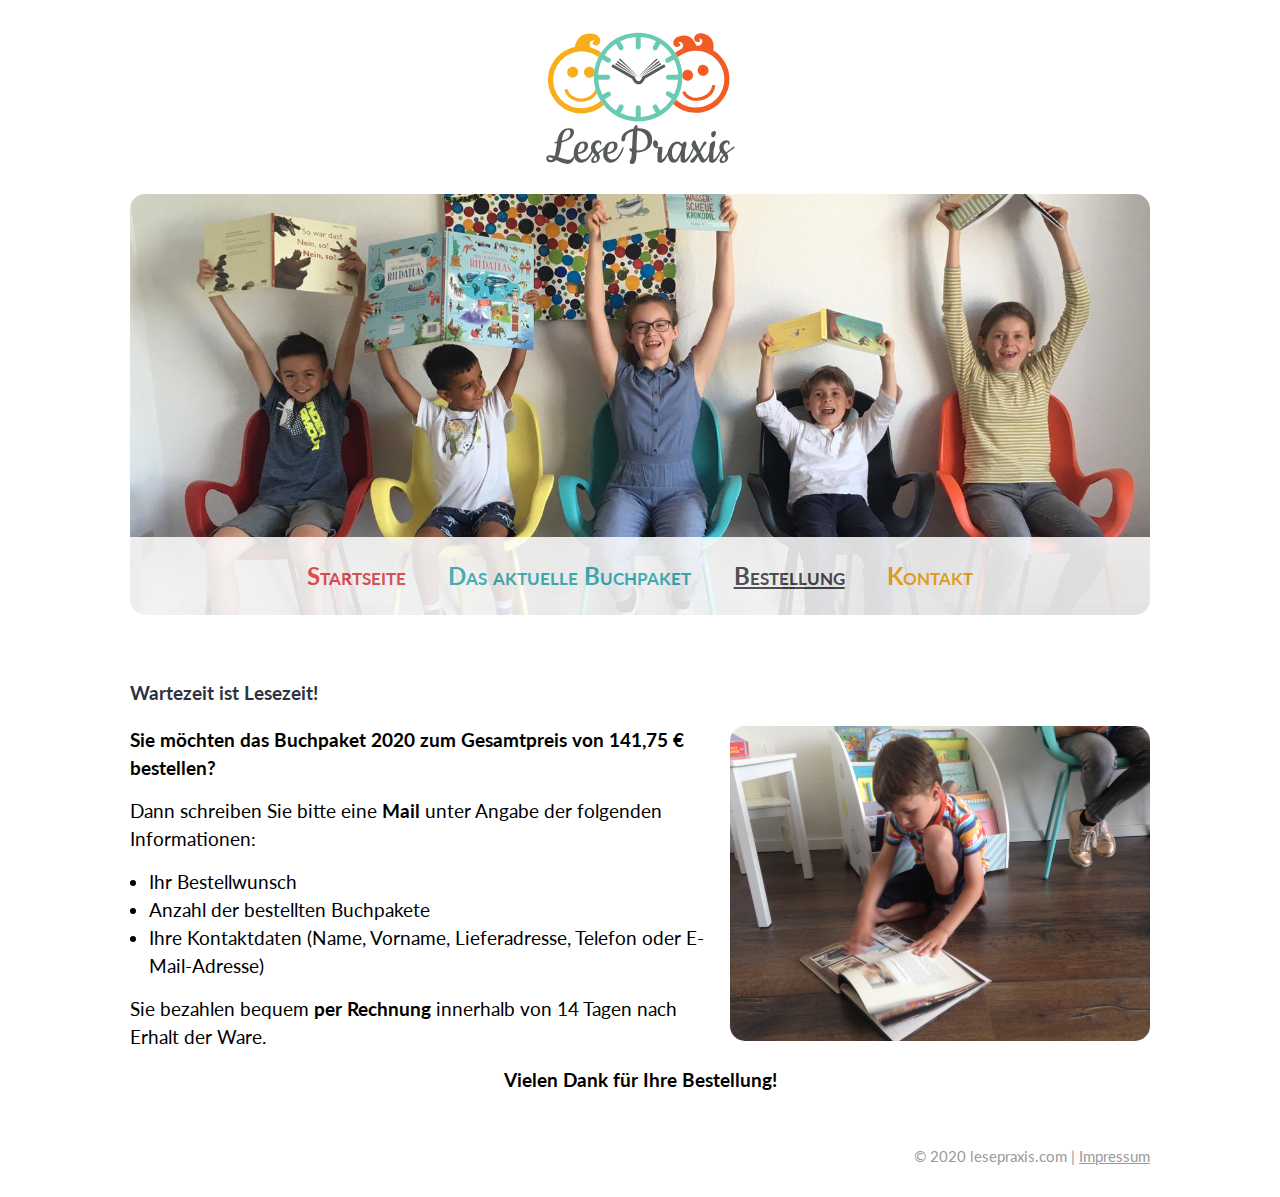
==== bestellung.html @ 097628d7 "Erste Version" ====
<!DOCTYPE html> <html> <head> <meta charset="UTF-8"/> <meta name="viewport" content="width=device-width, initial-scale=1.0"> <title>Bestellung | Lesepraxis - Wartezeit ist Lesezeit!</title> <link href="https://fonts.googleapis.com/css?family=Mali:700&display=swap" rel="stylesheet"> <link href="https://fonts.googleapis.com/css?family=Lato:400,700&display=swap" rel="stylesheet"> <link href="style.css" rel="stylesheet" type="text/css"/> <style type="text/css"></style> <script src="https://ajax.googleapis.com/ajax/libs/jquery/3.4.1/jquery.min.js"></script> <script src="main.js" type="text/javascript"></script> </head> <body> <div id="banner"><img style="width: 200px" src="assets/img/logo.svg"/></div> <div id="menu-image"> <img src="assets/img/bestellung.png"/> <div id="menu"> <ul> <li><a style="color: #e1464a" href="index.html">Startseite</a></li> <li><a style="color: #36b1b9" href="buchpaket.html">Das aktuelle Buchpaket</a></li> <li><a style="text-decoration: underline;color: #444" href="bestellung.html">Bestellung</a></li> <li><a style="color: #f9ad1a" href="kontakt.html">Kontakt</a></li> </ul> </div> </div> <div id="content" class="black"> <h1>Wartezeit ist Lesezeit!</h1> <img style="float:right; max-width: 420px; margin-left: 1em" src="assets/img/bestellung-0.jpg"/> <p><b>Sie möchten das Buchpaket 2020 zum Gesamtpreis von 141,75&nbsp;€ bestellen?</b></p> <p>Dann schreiben Sie bitte eine <b>Mail</b> unter Angabe der folgenden Informationen: <ul> <li>Ihr Bestellwunsch</li> <li>Anzahl der bestellten Buchpakete</li> <li>Ihre Kontaktdaten (Name, Vorname, Lieferadresse, Telefon oder E-Mail-Adresse)</li> </ul> </p> <p>Sie bezahlen bequem <b>per Rechnung</b> innerhalb von 14 Tagen nach Erhalt der Ware.</p> <p style="text-align:center"><b>Vielen Dank für Ihre Bestellung!</b></p> </div> <div id="footer">© 2020 lesepraxis.com | <a href="kontakt.html">Impressum</a></div> </body> </html>
---- style.css ----
*{font-family:'Lato',sans-serif;font-size:14pt;padding:0;margin:0;line-height:1.5;text-align:left}.container{display:flex;flex-wrap:wrap;flex-direction:row;padding:30px;background-position:50% 70%;background-size:cover;flex-grow:1;padding:17em 1em 0;flex-direction:row-reverse;box-shadow:inset 8px -8px 20px -1px #d5d2d2}.container p{font-size:18pt;font-family:'Mali',cursive;font-weight:700;color:#ddd;text-shadow:0 0 9px #000}#banner{padding:30px 0 20px 0;text-align:center}#menu-image{display:inline-block;max-width:1020px;position:relative;line-height:0;margin-bottom:60px}#menu{width:100%;background-color:#fff;opacity:.85;text-align:right;position:absolute;bottom:0}#menu li{list-style:none;display:inline;margin:0 1em}#menu li a{font-size:18pt;font-weight:700;padding:21px 0;display:inline-block;font-variant:small-caps;text-decoration:none}#menu a{color:#e9d96a;text-decoration:none}#content,#footer{max-width:1020px;margin:auto;padding-bottom:2em}.content-container{display:flex;flex-wrap:wrap;justify-content:center;padding:0 1em}body{background-color:#fff;text-align:center}div.img{max-width:500px;padding:.62em}div.text{max-width:523px}div.img,.content-container>div.text{padding:.62em}div.img img{margin-top:6px}.content-container p,.content-container li{max-width:500px;margin-bottom:1em}li{margin-left:1em}.red h2,.red a{color:#e1464a}.swap{flex-direction:row-reverse}.red{background-color:#fff}.first{background-color:#fff}.first h2{color:#830b15}.blue h1,.blue h2{color:#26a1a9}.black{flex-direction:row-reverse}.black h2{color:#1f2231}.orange h1,.orange h2,.orange a{color:#e99d0a}.black h1,.black h2{color:#2f3241}img{width:100%}h1,h2{margin-top:.2em;margin-bottom:1em}p{margin-bottom:.8em}ul{margin-left:0;text-align:center}.button{margin:auto;margin-top:2em;width:200px;background-color:#36b1b9;border-radius:5px;box-shadow:0 1px 3px #000}.button.red{background-color:#d1363a}.button:hover{background-color:#fff}.button:hover a{color:#333}.button a{text-align:center;font-family:'Mali',cursive;color:#eee;text-decoration:none;display:block;padding:1em 0}img{border-radius:15px}.book{display:flow-root}.book img{float:left;max-width:200px;max-height:200px;object-fit:contain;object-position:0;margin:0 1em 1em 0;border-radius:0}.author{margin-left:.5em;font-style:italic}.author,.publisher,.year{font-size:70%}.year{margin-left:1em}#more-why{display:none}#footer{text-align:right}#footer,#footer a{font-size:11pt;color:#999}
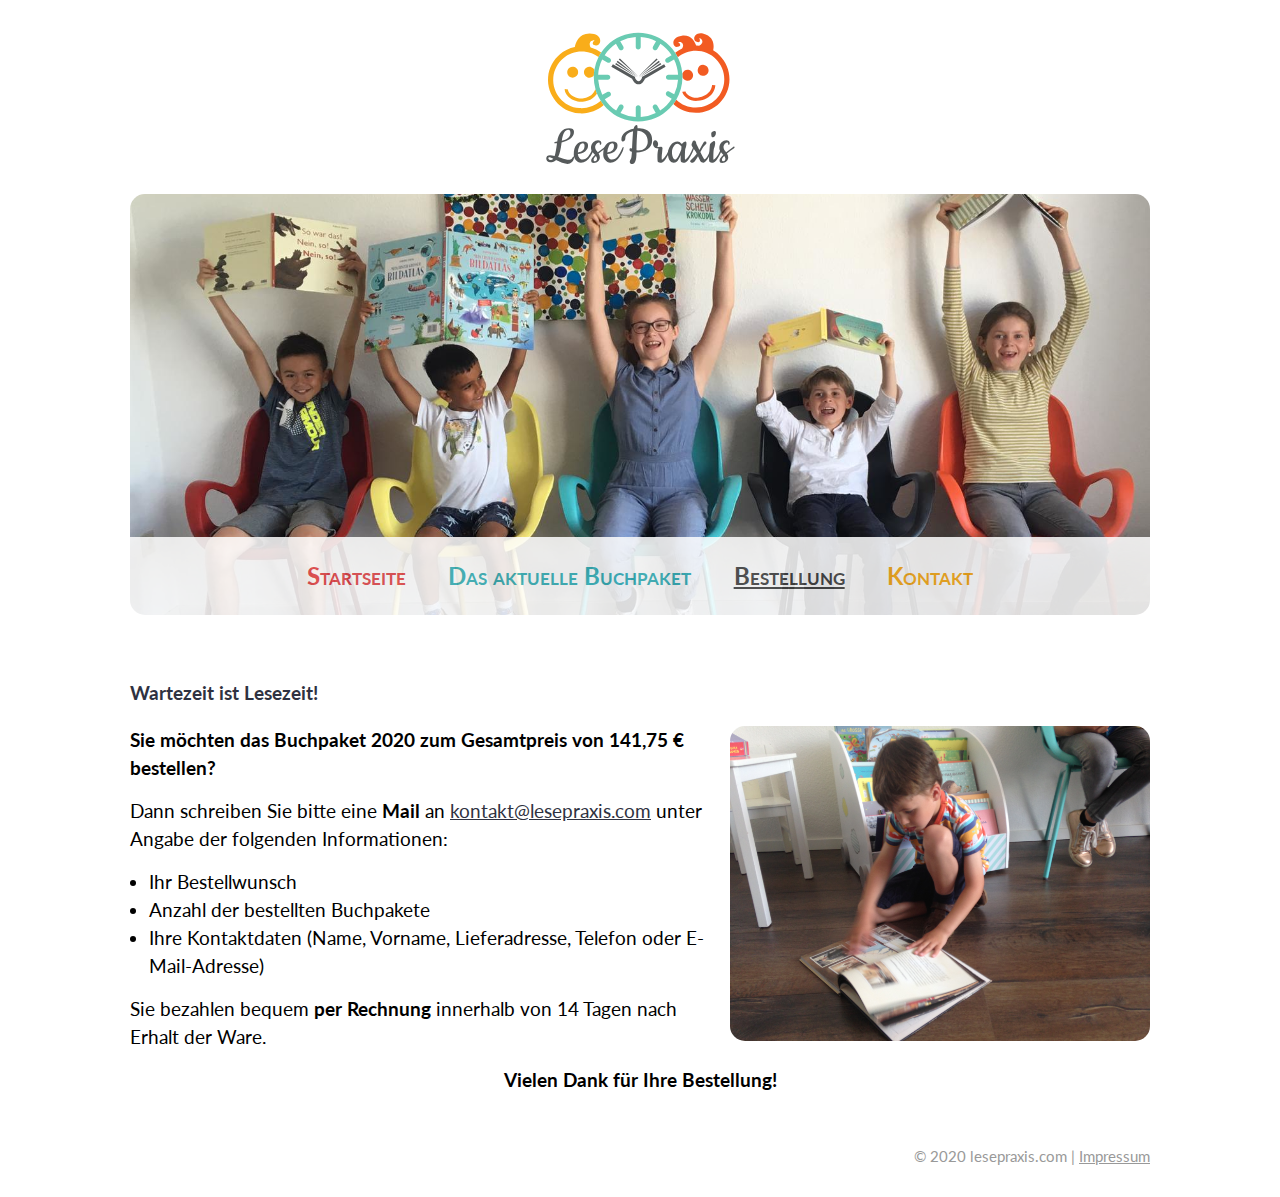
==== commit 0c2e79c6: "E-Mail bei Bestellung" ====
--- a/bestellung.html
+++ b/bestellung.html
@@ -1 +1 @@
-<!DOCTYPE html> <html> <head> <meta charset="UTF-8"/> <meta name="viewport" content="width=device-width, initial-scale=1.0"> <title>Bestellung | Lesepraxis - Wartezeit ist Lesezeit!</title> <link href="https://fonts.googleapis.com/css?family=Mali:700&display=swap" rel="stylesheet"> <link href="https://fonts.googleapis.com/css?family=Lato:400,700&display=swap" rel="stylesheet"> <link href="style.css" rel="stylesheet" type="text/css"/> <style type="text/css"></style> <script src="https://ajax.googleapis.com/ajax/libs/jquery/3.4.1/jquery.min.js"></script> <script src="main.js" type="text/javascript"></script> </head> <body> <div id="banner"><img style="width: 200px" src="assets/img/logo.svg"/></div> <div id="menu-image"> <img src="assets/img/bestellung.png"/> <div id="menu"> <ul> <li><a style="color: #e1464a" href="index.html">Startseite</a></li> <li><a style="color: #36b1b9" href="buchpaket.html">Das aktuelle Buchpaket</a></li> <li><a style="text-decoration: underline;color: #444" href="bestellung.html">Bestellung</a></li> <li><a style="color: #f9ad1a" href="kontakt.html">Kontakt</a></li> </ul> </div> </div> <div id="content" class="black"> <h1>Wartezeit ist Lesezeit!</h1> <img style="float:right; max-width: 420px; margin-left: 1em" src="assets/img/bestellung-0.jpg"/> <p><b>Sie möchten das Buchpaket 2020 zum Gesamtpreis von 141,75&nbsp;€ bestellen?</b></p> <p>Dann schreiben Sie bitte eine <b>Mail</b> unter Angabe der folgenden Informationen: <ul> <li>Ihr Bestellwunsch</li> <li>Anzahl der bestellten Buchpakete</li> <li>Ihre Kontaktdaten (Name, Vorname, Lieferadresse, Telefon oder E-Mail-Adresse)</li> </ul> </p> <p>Sie bezahlen bequem <b>per Rechnung</b> innerhalb von 14 Tagen nach Erhalt der Ware.</p> <p style="text-align:center"><b>Vielen Dank für Ihre Bestellung!</b></p> </div> <div id="footer">© 2020 lesepraxis.com | <a href="kontakt.html">Impressum</a></div> </body> </html>+<!DOCTYPE html> <html> <head> <meta charset="UTF-8"/> <meta name="viewport" content="width=device-width, initial-scale=1.0"> <title>Bestellung | Lesepraxis - Wartezeit ist Lesezeit!</title> <link href="https://fonts.googleapis.com/css?family=Mali:700&display=swap" rel="stylesheet"> <link href="https://fonts.googleapis.com/css?family=Lato:400,700&display=swap" rel="stylesheet"> <link href="style.css" rel="stylesheet" type="text/css"/> <style type="text/css"></style> <script src="https://ajax.googleapis.com/ajax/libs/jquery/3.4.1/jquery.min.js"></script> <script src="main.js" type="text/javascript"></script> </head> <body> <div id="banner"><img style="width: 200px" src="assets/img/logo.svg"/></div> <div id="menu-image"> <img src="assets/img/bestellung.png"/> <div id="menu"> <ul> <li><a style="color: #e1464a" href="index.html">Startseite</a></li> <li><a style="color: #36b1b9" href="buchpaket.html">Das aktuelle Buchpaket</a></li> <li><a style="text-decoration: underline;color: #444" href="bestellung.html">Bestellung</a></li> <li><a style="color: #f9ad1a" href="kontakt.html">Kontakt</a></li> </ul> </div> </div> <div id="content" class="black"> <h1>Wartezeit ist Lesezeit!</h1> <img style="float:right; max-width: 420px; margin-left: 1em" src="assets/img/bestellung-0.jpg"/> <p><b>Sie möchten das Buchpaket 2020 zum Gesamtpreis von 141,75&nbsp;€ bestellen?</b></p> <p>Dann schreiben Sie bitte eine <b>Mail</b> an <a href="mailto:kontakt@lesepraxis.com">kontakt@lesepraxis.com</a> unter Angabe der folgenden Informationen: <ul> <li>Ihr Bestellwunsch</li> <li>Anzahl der bestellten Buchpakete</li> <li>Ihre Kontaktdaten (Name, Vorname, Lieferadresse, Telefon oder E-Mail-Adresse)</li> </ul> </p> <p>Sie bezahlen bequem <b>per Rechnung</b> innerhalb von 14 Tagen nach Erhalt der Ware.</p> <p style="text-align:center"><b>Vielen Dank für Ihre Bestellung!</b></p> </div> <div id="footer">© 2020 lesepraxis.com | <a href="kontakt.html">Impressum</a></div> </body> </html>--- a/style.css
+++ b/style.css
@@ -1 +1 @@
-*{font-family:'Lato',sans-serif;font-size:14pt;padding:0;margin:0;line-height:1.5;text-align:left}.container{display:flex;flex-wrap:wrap;flex-direction:row;padding:30px;background-position:50% 70%;background-size:cover;flex-grow:1;padding:17em 1em 0;flex-direction:row-reverse;box-shadow:inset 8px -8px 20px -1px #d5d2d2}.container p{font-size:18pt;font-family:'Mali',cursive;font-weight:700;color:#ddd;text-shadow:0 0 9px #000}#banner{padding:30px 0 20px 0;text-align:center}#menu-image{display:inline-block;max-width:1020px;position:relative;line-height:0;margin-bottom:60px}#menu{width:100%;background-color:#fff;opacity:.85;text-align:right;position:absolute;bottom:0}#menu li{list-style:none;display:inline;margin:0 1em}#menu li a{font-size:18pt;font-weight:700;padding:21px 0;display:inline-block;font-variant:small-caps;text-decoration:none}#menu a{color:#e9d96a;text-decoration:none}#content,#footer{max-width:1020px;margin:auto;padding-bottom:2em}.content-container{display:flex;flex-wrap:wrap;justify-content:center;padding:0 1em}body{background-color:#fff;text-align:center}div.img{max-width:500px;padding:.62em}div.text{max-width:523px}div.img,.content-container>div.text{padding:.62em}div.img img{margin-top:6px}.content-container p,.content-container li{max-width:500px;margin-bottom:1em}li{margin-left:1em}.red h2,.red a{color:#e1464a}.swap{flex-direction:row-reverse}.red{background-color:#fff}.first{background-color:#fff}.first h2{color:#830b15}.blue h1,.blue h2{color:#26a1a9}.black{flex-direction:row-reverse}.black h2{color:#1f2231}.orange h1,.orange h2,.orange a{color:#e99d0a}.black h1,.black h2{color:#2f3241}img{width:100%}h1,h2{margin-top:.2em;margin-bottom:1em}p{margin-bottom:.8em}ul{margin-left:0;text-align:center}.button{margin:auto;margin-top:2em;width:200px;background-color:#36b1b9;border-radius:5px;box-shadow:0 1px 3px #000}.button.red{background-color:#d1363a}.button:hover{background-color:#fff}.button:hover a{color:#333}.button a{text-align:center;font-family:'Mali',cursive;color:#eee;text-decoration:none;display:block;padding:1em 0}img{border-radius:15px}.book{display:flow-root}.book img{float:left;max-width:200px;max-height:200px;object-fit:contain;object-position:0;margin:0 1em 1em 0;border-radius:0}.author{margin-left:.5em;font-style:italic}.author,.publisher,.year{font-size:70%}.year{margin-left:1em}#more-why{display:none}#footer{text-align:right}#footer,#footer a{font-size:11pt;color:#999}+*{font-family:'Lato',sans-serif;font-size:14pt;padding:0;margin:0;line-height:1.5;text-align:left}.container{display:flex;flex-wrap:wrap;flex-direction:row;padding:30px;background-position:50% 70%;background-size:cover;flex-grow:1;padding:17em 1em 0;flex-direction:row-reverse;box-shadow:inset 8px -8px 20px -1px #d5d2d2}.container p{font-size:18pt;font-family:'Mali',cursive;font-weight:700;color:#ddd;text-shadow:0 0 9px #000}#banner{padding:30px 0 20px 0;text-align:center}#menu-image{display:inline-block;max-width:1020px;position:relative;line-height:0;margin-bottom:60px}#menu{width:100%;background-color:#fff;opacity:.85;text-align:right;position:absolute;bottom:0}#menu li{list-style:none;display:inline;margin:0 1em}#menu li a{font-size:18pt;font-weight:700;padding:21px 0;display:inline-block;font-variant:small-caps;text-decoration:none}#menu a{color:#e9d96a;text-decoration:none}#content,#footer{max-width:1020px;margin:auto;padding-bottom:2em}.content-container{display:flex;flex-wrap:wrap;justify-content:center;padding:0 1em}body{background-color:#fff;text-align:center}div.img{max-width:500px;padding:.62em}div.text{max-width:523px}div.img,.content-container>div.text{padding:.62em}div.img img{margin-top:6px}.content-container p,.content-container li{max-width:500px;margin-bottom:1em}li{margin-left:1em}.red h2,.red a{color:#e1464a}.swap{flex-direction:row-reverse}.red{background-color:#fff}.first{background-color:#fff}.first h2{color:#830b15}.blue h1,.blue h2{color:#26a1a9}.black{flex-direction:row-reverse}.black h2{color:#1f2231}.orange h1,.orange h2,.orange a{color:#e99d0a}.black h1,.black h2,.black a{color:#2f3241}img{width:100%}h1,h2{margin-top:.2em;margin-bottom:1em}p{margin-bottom:.8em}ul{margin-left:0;text-align:center}.button{margin:auto;margin-top:2em;width:200px;background-color:#36b1b9;border-radius:5px;box-shadow:0 1px 3px #000}.button.red{background-color:#d1363a}.button:hover{background-color:#fff}.button:hover a{color:#333}.button a{text-align:center;font-family:'Mali',cursive;color:#eee;text-decoration:none;display:block;padding:1em 0}img{border-radius:15px}.book{display:flow-root}.book img{float:left;max-width:200px;max-height:200px;object-fit:contain;object-position:0;margin:0 1em 1em 0;border-radius:0}.author{margin-left:.5em;font-style:italic}.author,.publisher,.year{font-size:70%}.year{margin-left:1em}#more-why{display:none}#footer{text-align:right}#footer,#footer a{font-size:11pt;color:#999}